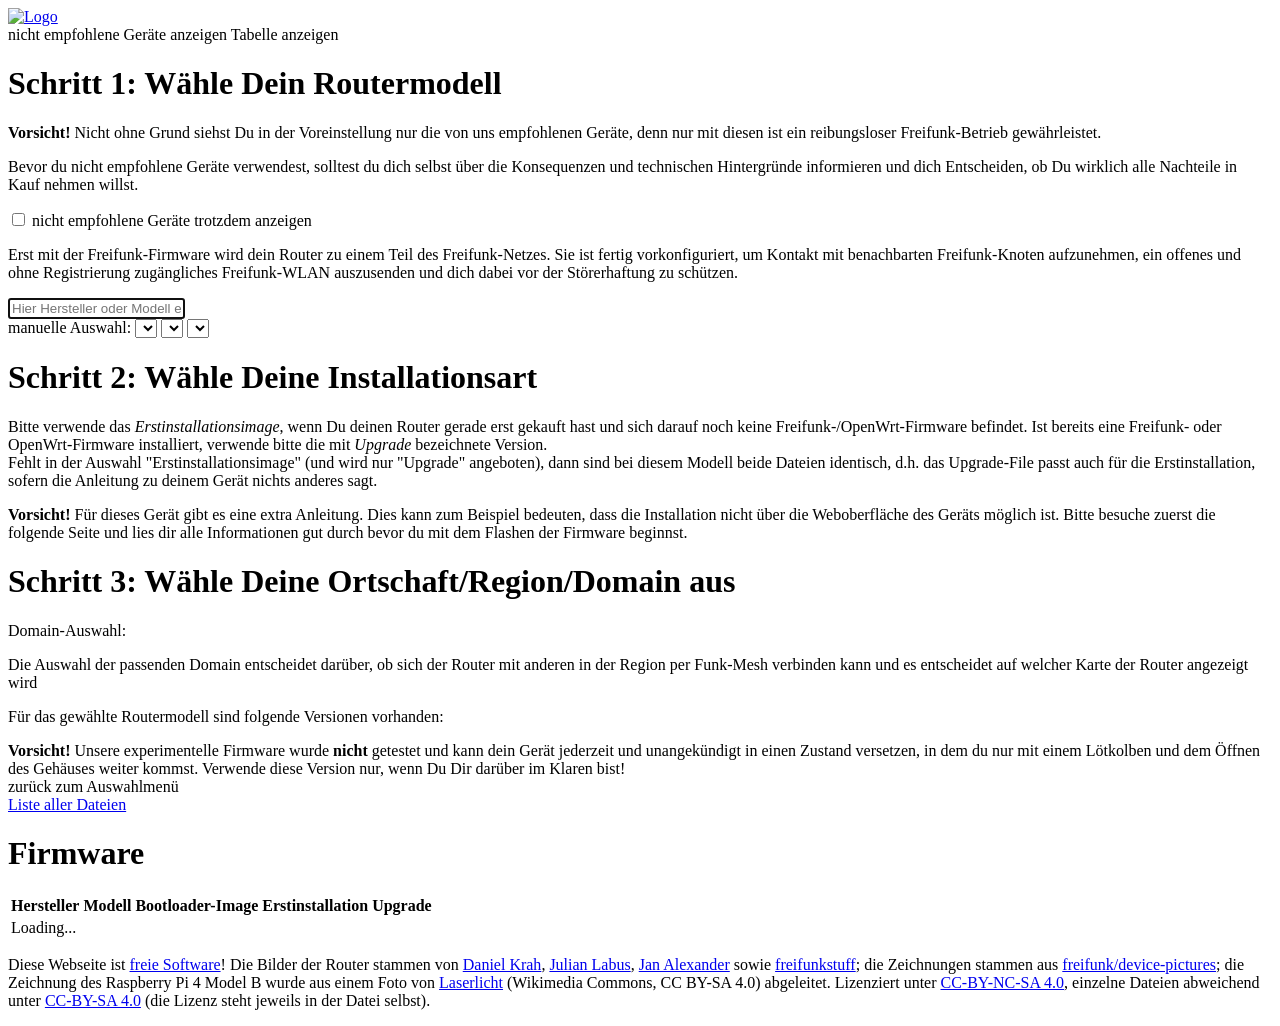
==== ffnef/index.html @ d7268241 "Zurueckgezogen-Hinweis im Ton der Anleitungen Fassung von Content uebernommen: Ueberschrift "Anleitu" ====
<!DOCTYPE html>
<html>
  <head>
    <meta charset="utf-8">
    <meta http-equiv="X-UA-Compatible" content="IE=edge">
    <meta name="viewport" content="width=device-width, initial-scale=1">
    <title>Firmware</title>
    <link rel="stylesheet" href="app.css" />
    <link rel="stylesheet" href="ffnef.css" />
    <link rel="icon" href="router.png" type="image/png">
  </head>
  <body>
    <noscript>
      <meta http-equiv="refresh" content="0; url=/images/">
    </noscript>

    <div id="currentVersions">
    </div>
    <div id="wizard">
      <a href="./index.html"><img src="./router.png" alt="Logo"></a>
      <div class="pane-wrapper">
        <div id="model-pane" class="pane">
          <span class="notRecommendedLink">nicht empfohlene Geräte anzeigen</span>
          <span class="firmwareTableLink">Tabelle anzeigen</span>
          <h1>Schritt 1: Wähle Dein Routermodell</h1>
          <div class="warning-notrecommended">
            <p>
              <b>Vorsicht!</b> Nicht ohne Grund siehst Du in der Voreinstellung
              nur die von uns empfohlenen Geräte, denn nur mit diesen ist ein reibungsloser
              Freifunk-Betrieb gewährleistet.
            </p>
            <p>
              Bevor du nicht empfohlene Geräte verwendest, solltest du dich selbst über die Konsequenzen
              und technischen Hintergründe informieren und dich Entscheiden, ob Du wirklich alle
              Nachteile in Kauf nehmen willst.
            </p>
            <div id="notrecommendedinfo"></div>
            <input type="checkbox" id="notrecommendedselect" class="notRecommendedCheckbox" value="notRecommended" />
            <label class="notRecommendedLabel" for="notrecommendedselect">nicht empfohlene Geräte trotzdem anzeigen</label>
          </div>
          <p>Erst mit der Freifunk-Firmware wird dein Router zu einem Teil des
             Freifunk-Netzes. Sie ist fertig vorkonfiguriert, um Kontakt mit
             benachbarten Freifunk-Knoten aufzunehmen, ein offenes und ohne
             Registrierung zugängliches Freifunk-WLAN auszusenden und dich dabei
             vor der Störerhaftung zu schützen.</p>
          <input type="text" class="modelSearch" autofocus
                 placeholder="Hier Hersteller oder Modell eingeben...">
          <div class="manualSelection initiallyhidden">
            <span>manuelle Auswahl:</span>
            <select id="vendorselect"></select>
            <select id="modelselect"></select>
            <select id="revisionselect"></select>
          </div>
          <div class="imagePreview"></div>
        </div>
      </div>
      <div class="pane-wrapper">
        <div id="type-pane" class="pane initiallyhidden">
          <h1>Schritt 2: Wähle Deine Installationsart</h1>
          <p>
            Bitte verwende das <em>Erstinstallationsimage</em>, wenn Du deinen
            Router gerade erst gekauft hast und sich darauf noch keine
            Freifunk-/OpenWrt-Firmware befindet. Ist bereits eine Freifunk- oder
            OpenWrt-Firmware installiert, verwende bitte die mit
            <em>Upgrade</em> bezeichnete Version.<br>
            Fehlt in der Auswahl "Erstinstallationsimage" (und wird nur
            "Upgrade" angeboten), dann sind bei diesem Modell beide Dateien
            identisch, d.h. das Upgrade-File passt auch für die
            Erstinstallation, sofern die Anleitung zu deinem Gerät nichts
            anderes sagt.
          </p>
          <!-- Sichtbar macht den Kasten app.js (show-deviceinfo-warning), sobald
               es fuer das Geraet einen Link gibt. Welcher der beiden Texte
               gilt, entscheidet ffnef.js am Link: unsere eigene Anleitung
               unter /anleitungen/ oder ein fremder Verweis aus devices.js. -->
          <div class="warning-deviceinfo">
            <div class="ffnef-anleitung-eigen">
              <b>Für die Erstinstallation haben wir eine Anleitung zu genau
              diesem Gerät.</b> Öffne sie, bevor du anfängst. Sie geht in einem
              neuen Fenster auf, diese Seite bleibt offen.
            </div>
            <div class="ffnef-anleitung-zurueck">
              <b>Anleitung vorerst zurückgezogen.</b> Für dieses Gerät gibt es
              gerade ein bekanntes Problem mit der Freifunk-Firmware.
              <span class="ffnef-zurueck-grund"></span>
              <b>Bitte jetzt nicht installieren.</b> Sobald es behoben ist, ist
              die Anleitung wieder da.
            </div>
            <div class="ffnef-anleitung-fremd">
              <b>Vorsicht!</b> Für dieses Gerät gibt es eine extra Anleitung.
              Dies kann zum Beispiel bedeuten, dass die Installation nicht über die
              Weboberfläche des Geräts möglich ist. Bitte besuche zuerst die folgende
              Seite und lies dir alle Informationen gut durch bevor du mit dem
              Flashen der Firmware beginnst.
            </div>
            <div id="deviceinfo"></div>
            <p class="ffnef-anleitung-handy">
              <b>Tipp:</b> Hol dir die Anleitung auch aufs Handy. Bei vielen
              Geräten musst du den Rechner während der Installation vom
              Internet trennen und kannst sie dort dann nicht mehr aufrufen.
              <span class="ffnef-anleitung-adresse"></span>
            </p>
          </div>
          <div id="typeselect" class="radiogroup"></div>
        </div>
      </div>
      <div class="pane-wrapper">
        <div id="branch-pane" class="pane initiallyhidden">
          <h1>Schritt 3: Wähle Deine Ortschaft/Region/Domain aus</h1>
          <p>Domain-Auswahl:</p>
          <ul id="branchdescs"></ul>
          <p>Die Auswahl der passenden Domain entscheidet darüber, ob sich der
             Router mit anderen in der Region per Funk-Mesh verbinden kann und es entscheidet
             auf welcher Karte der Router angezeigt wird</p>
          <p>Für das gewählte Routermodell sind folgende Versionen vorhanden:</p>
          <div class="warning-experimental">
            <b>Vorsicht!</b> Unsere experimentelle Firmware wurde <b>nicht</b>
            getestet und kann dein Gerät jederzeit und unangekündigt in einen
            Zustand versetzen, in dem du nur mit einem Lötkolben und dem Öffnen
            des Gehäuses weiter kommst. Verwende diese Version nur, wenn Du Dir
            darüber im Klaren bist!
            <div id="branch-experimental-dl"></div>
          </div>
          <div id="branchselect"></div>
        </div>
      </div>
    </div>

    <div id="firmwareTable" class="container initiallyhidden">
      <span class="firmwareTableLink">zurück zum Auswahlmenü</span>
      <br>
      <span class="firmwareTableLink">
        <a id="firmware-source-dir" href="..">Liste aller Dateien</a></span>
      <a name="firmwareTable"></a>
      <h1>Firmware</h1>
      <table class="table table-striped">
        <thead>
          <tr>
            <th>Hersteller</th>
            <th>Modell</th>
            <th>Bootloader-Image</th>
            <th>Erstinstallation</th>
            <th>Upgrade</th>
          </tr>
        </thead>
        <tbody id="firmwareTableBody">
          <tr>
            <td colspan="5">Loading...</td>
          </tr>
        </tbody>
      </table>
    </div>

    <p class="floatingBottomRight">Diese Webseite ist <a href="https://github.com/freifunk-darmstadt/gluon-firmware-wizard">freie Software</a>! Die Bilder der Router stammen von <a href="https://github.com/Moorviper/Freifunk-Router-Anleitungen">Daniel Krah</a>, <a href="https://github.com/belzebub40k/router-pics">Julian Labus</a>, <a href="https://github.com/nalxnet/freifunk-device-images">Jan Alexander</a> sowie <a href="https://github.com/freifunkstuff/meshviewer-hwimages">freifunkstuff</a>; die Zeichnungen stammen aus <a href="https://github.com/freifunk/device-pictures">freifunk/device-pictures</a>; die Zeichnung des Raspberry Pi 4 Model B wurde aus einem Foto von <a href="https://commons.wikimedia.org/wiki/File:Raspberry_Pi_4_Model_B_-_Top.jpg">Laserlicht</a> (Wikimedia Commons, CC BY-SA 4.0) abgeleitet. Lizenziert unter <a href="https://creativecommons.org/licenses/by-nc-sa/4.0/">CC-BY-NC-SA 4.0</a>, einzelne Dateien abweichend unter <a href="https://creativecommons.org/licenses/by-sa/4.0/">CC-BY-SA 4.0</a> (die Lizenz steht jeweils in der Datei selbst).</p>

    <script src="devices.js"></script>
    <script src="config.js"></script>
    <script src="app.js"></script>
    <script src="ffnef.js"></script>
  </body>
</html>
---- ffnef/ffnef.css ----
/* Eigene Ergaenzungen zum Upstream-Stylesheet.
   Bewusst eine eigene Datei: app.css bleibt unveraendert und laesst sich
   damit ohne Konflikt nachziehen. */

/* Die Anzeige der aktuellen Versionen oben rechts blenden wir aus. */
#currentVersions {
  display: none;
}

/* Hinweis zur Hardware-Version, rechts neben dem Geraetebild.
   Die Bildkacheln sind inline-block, deshalb setzt sich der Kasten als
   weitere inline-block-Kachel daneben, ohne dass am Upstream-Stylesheet
   etwas geaendert werden muss. */
/* app.css legt .imagePreview als Raster mit vier gleichen Spalten an. Ohne
   Zutun landet der Kasten deshalb in einer 25-Prozent-Spalte, und die
   Bildkachel streckt sich auf die Hoehe des Kastens. Also: der Kasten nimmt
   die uebrigen Spalten, und beide stehen oben buendig. */
#wizard .imagePreview .ffnef-versionen {
  grid-column: 2 / -1;
  align-self: start;
  margin: 0.5em;
  padding: 0.5em 0.8em;
  text-align: left;
  border-left: 3px solid #ccc;
}

#wizard .imagePreview .preview.selected {
  align-self: start;
}

#wizard .imagePreview .ffnef-versionen h2 {
  margin: 0 0 0.3em;
  font-size: 1em;
  text-transform: uppercase;
  letter-spacing: 0.04em;
  color: #666;
}

#wizard .imagePreview .ffnef-versionen h2 + * {
  margin-top: 0;
}

#wizard .imagePreview .ffnef-versionen p {
  margin: 0.4em 0;
  line-height: 1.4;
}

#wizard .imagePreview .ffnef-gilt {
  font-weight: bold;
}

#wizard .imagePreview .ffnef-gilt-nicht,
#wizard .imagePreview .ffnef-belegt {
  font-weight: bold;
  color: #a33;
}

#wizard .imagePreview .ffnef-beleg {
  margin: 0.3em 0 0.8em;
  font-size: 0.92em;
}

#wizard .imagePreview .ffnef-erkennbar {
  background: #f6f6f0;
  padding: 0.4em 0.6em;
}

/* Schmale Anzeigen: der Kasten gehoert dann unter das Bild, nicht daneben. */
/* Schmale Anzeigen: app.css schaltet das Raster dort auf eine oder zwei
   Spalten. Der Kasten gehoert dann unter das Bild ueber die volle Breite. */
@media (max-width: 700px) {
  #wizard .imagePreview .ffnef-versionen {
    grid-column: 1 / -1;
    border-left: none;
    border-top: 3px solid #ccc;
  }
}

/* --- Anleitung in Schritt 2 ---------------------------------------------
   app.js blendet .warning-deviceinfo ein, sobald es einen Link gibt.
   ffnef.js setzt dazu ffnef-eigen (unsere Anleitung) oder ffnef-fremd
   (Verweis aus devices.js); davon haengt ab, welcher Text sichtbar ist.
   Ohne ffnef.js bleibt der alte Warntext, damit nichts leer steht. */
#wizard #type-pane .warning-deviceinfo .ffnef-anleitung-eigen,
#wizard #type-pane .warning-deviceinfo .ffnef-anleitung-handy {
  display: none;
}
#wizard #type-pane .warning-deviceinfo.ffnef-eigen .ffnef-anleitung-eigen,
#wizard #type-pane .warning-deviceinfo.ffnef-eigen .ffnef-anleitung-handy {
  display: block;
}
#wizard #type-pane .warning-deviceinfo.ffnef-eigen .ffnef-anleitung-fremd {
  display: none;
}
/* Zurueckgezogen: eigener Text, kein Handy-Tipp, der alte Warntext weg. */
#wizard #type-pane .warning-deviceinfo .ffnef-anleitung-zurueck {
  display: none;
}
#wizard #type-pane .warning-deviceinfo.ffnef-zurueck .ffnef-anleitung-zurueck {
  display: block;
}
#wizard #type-pane .warning-deviceinfo.ffnef-zurueck .ffnef-anleitung-fremd {
  display: none;
}
#wizard #type-pane .warning-deviceinfo #deviceinfo {
  margin: 0.75em 0;
}
#wizard #type-pane .warning-deviceinfo .btn.ffnef-anleitung-knopf {
  font-size: 1.2em;
  font-weight: bold;
  padding: 0.6em 1.2em;
}
#wizard #type-pane .warning-deviceinfo .ffnef-anleitung-handy {
  margin: 0.5em 0 0;
}
#wizard #type-pane .warning-deviceinfo .ffnef-anleitung-adresse code {
  word-break: break-all;
}
#wizard #type-pane .warning-deviceinfo .ffnef-kopieren {
  font: inherit;
  padding: 0.1em 0.6em;
  cursor: pointer;
}
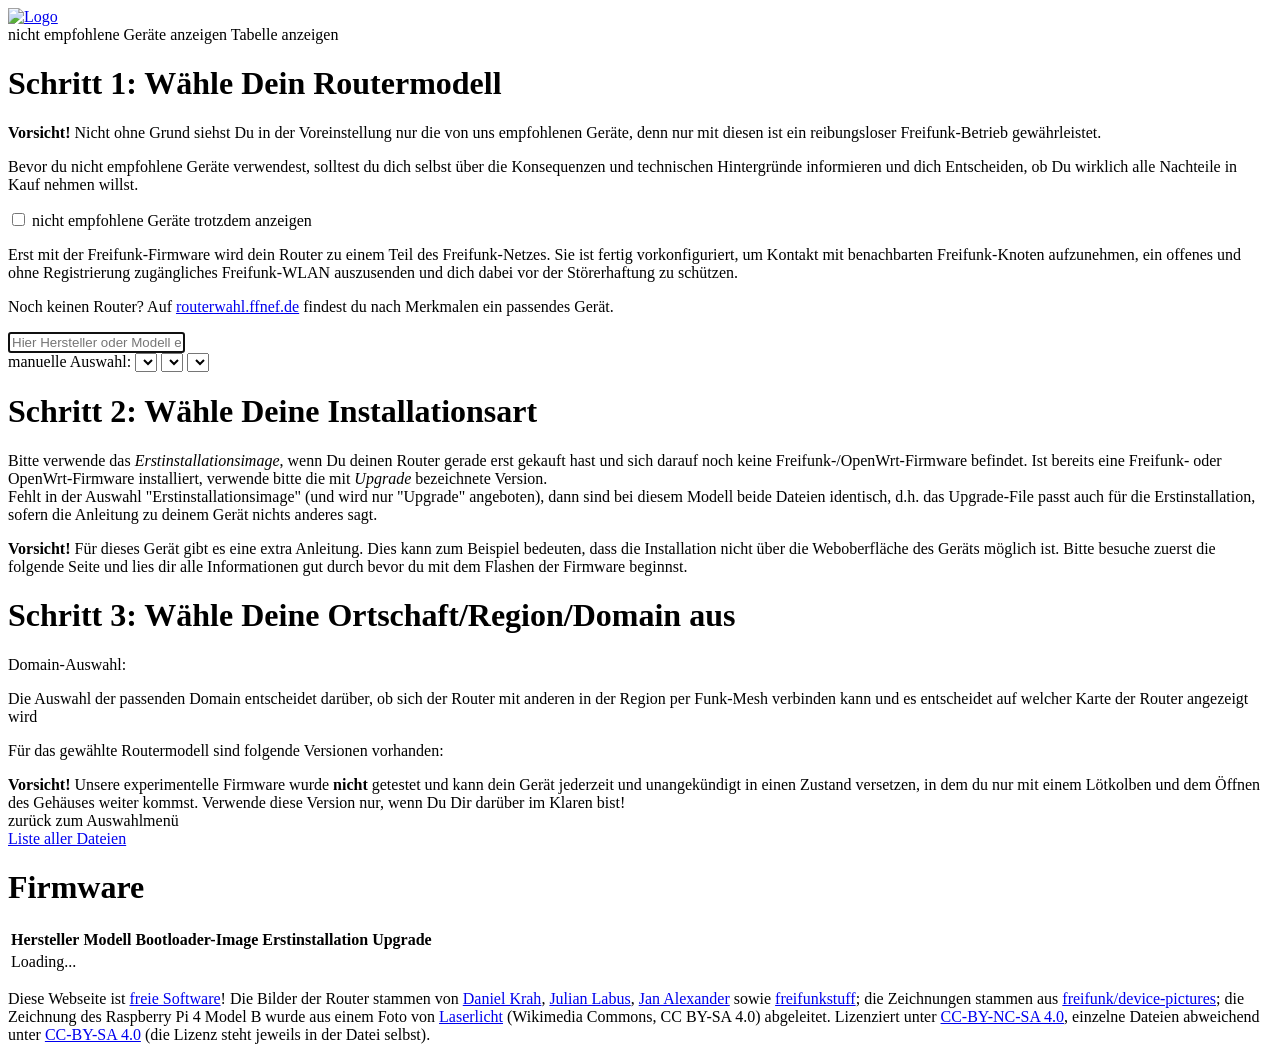
==== commit cec352fa: "routerwahl.ffnef.de: deploy.sh baut den zweiten Webroot, Querverweise vom Selector; Finder-Prototyp " ====
--- a/ffnef/index.html
+++ b/ffnef/index.html
@@ -43,6 +43,9 @@
              benachbarten Freifunk-Knoten aufzunehmen, ein offenes und ohne
              Registrierung zugängliches Freifunk-WLAN auszusenden und dich dabei
              vor der Störerhaftung zu schützen.</p>
+          <p class="ffnef-routerwahl">Noch keinen Router? Auf
+             <a href="https://routerwahl.ffnef.de/">routerwahl.ffnef.de</a>
+             findest du nach Merkmalen ein passendes Gerät.</p>
           <input type="text" class="modelSearch" autofocus
                  placeholder="Hier Hersteller oder Modell eingeben...">
           <div class="manualSelection initiallyhidden">
@@ -157,5 +160,6 @@
     <script src="config.js"></script>
     <script src="app.js"></script>
     <script src="ffnef.js"></script>
+    <script src="ffnef-geraete.js"></script>
   </body>
 </html>
--- a/ffnef/ffnef.css
+++ b/ffnef/ffnef.css
@@ -121,3 +121,99 @@
   padding: 0.1em 0.6em;
   cursor: pointer;
 }
+
+/* Geraetedaten (ffnef-geraete.js): wie der Versionskasten ueber die
+   uebrigen Spalten, darunter. */
+#wizard .imagePreview .ffnef-geraet {
+  grid-column: 2 / -1;
+  align-self: start;
+  margin: 0.5em;
+  padding: 0.5em 0.8em;
+  text-align: left;
+  border-left: 3px solid #7aa;
+  font-size: 0.95em;
+}
+
+#wizard .imagePreview .ffnef-geraet h2 {
+  margin: 0 0 0.4em;
+  font-size: 1em;
+  text-transform: uppercase;
+  letter-spacing: 0.04em;
+  color: #666;
+}
+
+#wizard .imagePreview .ffnef-geraet-liste {
+  display: grid;
+  grid-template-columns: 13em 1fr;
+  gap: 0.25em 0.8em;
+  margin: 0 0 0.6em;
+}
+
+#wizard .imagePreview .ffnef-geraet-liste dt {
+  font-weight: bold;
+}
+
+#wizard .imagePreview .ffnef-geraet-liste dd {
+  margin: 0;
+  overflow-wrap: anywhere;
+}
+
+#wizard .imagePreview .ffnef-geraet-quellen {
+  margin-left: 0.4em;
+  font-size: 0.8em;
+  color: #777;
+}
+
+#wizard .imagePreview .ffnef-geraet-quellen a {
+  color: #777;
+}
+
+#wizard .imagePreview .ffnef-geraet-abweichend {
+  margin: 0.15em 0;
+  font-size: 0.9em;
+  color: #a33;
+}
+
+#wizard .imagePreview .ffnef-geraet-warnung {
+  margin: 0.15em 0;
+  font-weight: bold;
+  color: #a33;
+}
+
+#wizard .imagePreview .ffnef-geraet-erkl {
+  color: #666;
+}
+
+#wizard .imagePreview .ffnef-stufe {
+  padding: 0 0.4em;
+  border-radius: 3px;
+  font-weight: bold;
+}
+
+#wizard .imagePreview .ffnef-stufe-reicht { background: #dfd; color: #262; }
+#wizard .imagePreview .ffnef-stufe-knapp { background: #ffd; color: #752; }
+#wizard .imagePreview .ffnef-stufe-sackgasse { background: #fdd; color: #a33; }
+
+#wizard .imagePreview .ffnef-geraet details summary {
+  cursor: pointer;
+  font-weight: bold;
+}
+
+#wizard .imagePreview .ffnef-geraet-weitere summary {
+  font-weight: normal;
+  font-size: 0.85em;
+  color: #666;
+}
+
+#wizard .imagePreview .ffnef-geraet-fuss,
+#wizard .imagePreview .ffnef-geraet-lizenz {
+  margin: 0.4em 0 0;
+  font-size: 0.85em;
+  color: #666;
+}
+
+@media (max-width: 40em) {
+  #wizard .imagePreview .ffnef-geraet { grid-column: 1 / -1; }
+  #wizard .imagePreview .ffnef-geraet-liste { grid-template-columns: 1fr; }
+  #wizard .imagePreview .ffnef-geraet-liste dd { margin-bottom: 0.4em; }
+}
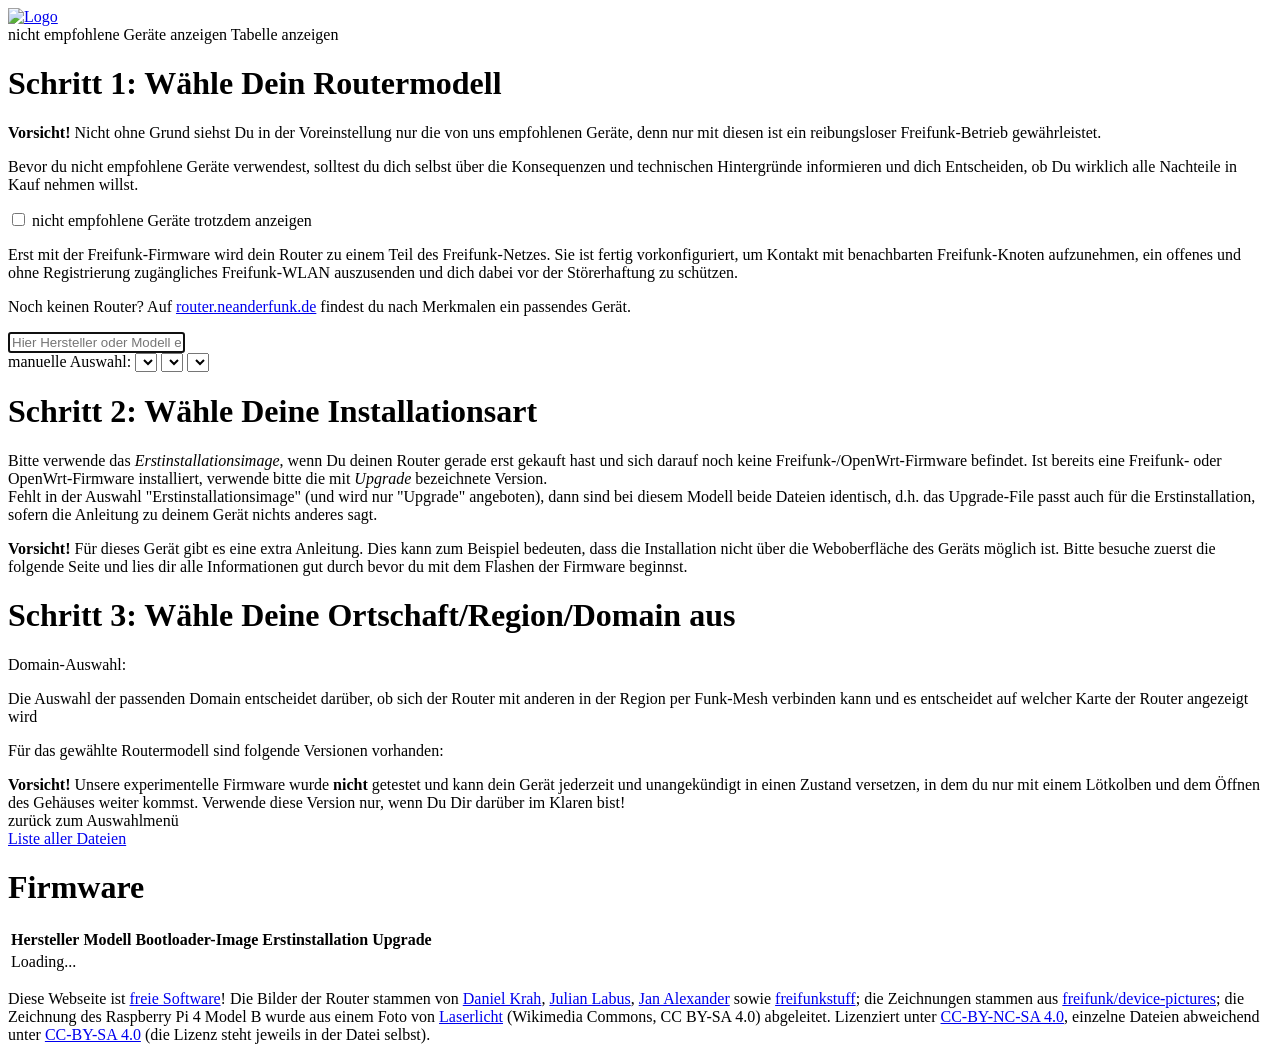
==== commit c3f36129: "Routerwahl heisst router.neanderfunk.de: Links im Selektor, Doku, Kommentare routerwahl.ffnef.de ble" ====
--- a/ffnef/index.html
+++ b/ffnef/index.html
@@ -44,7 +44,7 @@
              Registrierung zugängliches Freifunk-WLAN auszusenden und dich dabei
              vor der Störerhaftung zu schützen.</p>
           <p class="ffnef-routerwahl">Noch keinen Router? Auf
-             <a href="https://routerwahl.ffnef.de/">routerwahl.ffnef.de</a>
+             <a href="https://router.neanderfunk.de/">router.neanderfunk.de</a>
              findest du nach Merkmalen ein passendes Gerät.</p>
           <input type="text" class="modelSearch" autofocus
                  placeholder="Hier Hersteller oder Modell eingeben...">
@@ -73,9 +73,11 @@
             anderes sagt.
           </p>
           <!-- Sichtbar macht den Kasten app.js (show-deviceinfo-warning), sobald
-               es fuer das Geraet einen Link gibt. Welcher der beiden Texte
-               gilt, entscheidet ffnef.js am Link: unsere eigene Anleitung
-               unter /anleitungen/ oder ein fremder Verweis aus devices.js. -->
+               es fuer das Geraet einen Link gibt. Welcher Text gilt, entscheidet
+               ffnef.js am Link: unsere eigene Anleitung unter /anleitungen/,
+               eine zurueckgezogene (config.ffnef_zurueckgezogen), ein Geraet
+               ohne eigene Anleitung (config.ffnef_ohne_anleitung, Xiaomi)
+               oder ein fremder Verweis aus devices.js. -->
           <div class="warning-deviceinfo">
             <div class="ffnef-anleitung-eigen">
               <b>Für die Erstinstallation haben wir eine Anleitung zu genau
@@ -88,6 +90,25 @@
               <span class="ffnef-zurueck-grund"></span>
               <b>Bitte jetzt nicht installieren.</b> Sobald es behoben ist, ist
               die Anleitung wieder da.
+            </div>
+            <div class="ffnef-anleitung-ohne">
+              <b>Für dieses Gerät haben wir keine eigene Anleitung.</b> Der Weg
+              zur Freifunk-Firmware führt hier über OpenWrt, in zwei Schritten:
+              <ol>
+                <li><b>Zuerst OpenWrt installieren.</b> Dafür brauchst du eine
+                Anleitung aus dem Netz, zum Beispiel aus dem OpenWrt-Wiki, aus
+                Foren oder von anderen Freifunk-Communities. Wir haben sie nicht
+                geprüft, du folgst ihr in eigener Verantwortung.</li>
+                <li><b>Dann unsere Firmware aufspielen.</b> Lade unten das
+                Sysupgrade-Image herunter. Öffne die OpenWrt-Oberfläche unter
+                <code>http://192.168.1.1</code>, geh zu <b>System → Backup /
+                Flash Firmware</b>, "Flash image…", wähl die Datei,
+                <b>entfern den Haken bei "Keep settings"</b> und klick
+                <b>Continue</b>. Nach einigen Minuten startet der Router mit der
+                Freifunk-Firmware, zuerst mit der Einrichtungsseite unter
+                <code>http://192.168.1.1</code>.</li>
+              </ol>
+              <span class="ffnef-ohne-zusatz"></span>
             </div>
             <div class="ffnef-anleitung-fremd">
               <b>Vorsicht!</b> Für dieses Gerät gibt es eine extra Anleitung.
@@ -160,6 +181,7 @@
     <script src="config.js"></script>
     <script src="app.js"></script>
     <script src="ffnef.js"></script>
+    <script src="fehler-melden.js"></script>
     <script src="ffnef-geraete.js"></script>
   </body>
 </html>
--- a/ffnef/ffnef.css
+++ b/ffnef/ffnef.css
@@ -102,6 +102,20 @@
 #wizard #type-pane .warning-deviceinfo.ffnef-zurueck .ffnef-anleitung-fremd {
   display: none;
 }
+/* Ohne eigene Anleitung (Xiaomi): Weg ueber OpenWrt, Knopf ins Wiki. */
+#wizard #type-pane .warning-deviceinfo .ffnef-anleitung-ohne {
+  display: none;
+}
+#wizard #type-pane .warning-deviceinfo.ffnef-ohne .ffnef-anleitung-ohne {
+  display: block;
+}
+#wizard #type-pane .warning-deviceinfo.ffnef-ohne .ffnef-anleitung-fremd {
+  display: none;
+}
+#wizard #type-pane .warning-deviceinfo .ffnef-ohne-zusatz:not(:empty) {
+  display: block;
+  margin-top: 0.5em;
+}
 #wizard #type-pane .warning-deviceinfo #deviceinfo {
   margin: 0.75em 0;
 }
@@ -190,6 +204,8 @@
   font-weight: bold;
 }
 
+#wizard .imagePreview .ffnef-stufe-reichlich { background: #bfb; color: #141; }
+#wizard .imagePreview .ffnef-stufe-gut { background: #cfc; color: #252; }
 #wizard .imagePreview .ffnef-stufe-reicht { background: #dfd; color: #262; }
 #wizard .imagePreview .ffnef-stufe-knapp { background: #ffd; color: #752; }
 #wizard .imagePreview .ffnef-stufe-sackgasse { background: #fdd; color: #a33; }
@@ -217,3 +233,24 @@
   #wizard .imagePreview .ffnef-geraet-liste { grid-template-columns: 1fr; }
   #wizard .imagePreview .ffnef-geraet-liste dd { margin-bottom: 0.4em; }
 }
+
+#wizard .imagePreview .ffnef-geraet-speicher {
+  margin: 0.3em 0;
+}
+
+/* --- Bildnachweise unten -------------------------------------------------
+   app.css heftet sie fest an den unteren Rand. Auf dem Handy sind sie
+   mehrere Zeilen hoch und verdecken den Inhalt; ffnef.js setzt deshalb beim
+   Scrollen diese Klasse (nur bis 700px Breite). */
+.floatingBottomRight {
+  transition: opacity 0.2s, visibility 0.2s;
+}
+
+.floatingBottomRight.ffnef-ausgeblendet {
+  opacity: 0;
+  visibility: hidden;
+}
+
+@media (prefers-reduced-motion: reduce) {
+  .floatingBottomRight { transition: none; }
+}
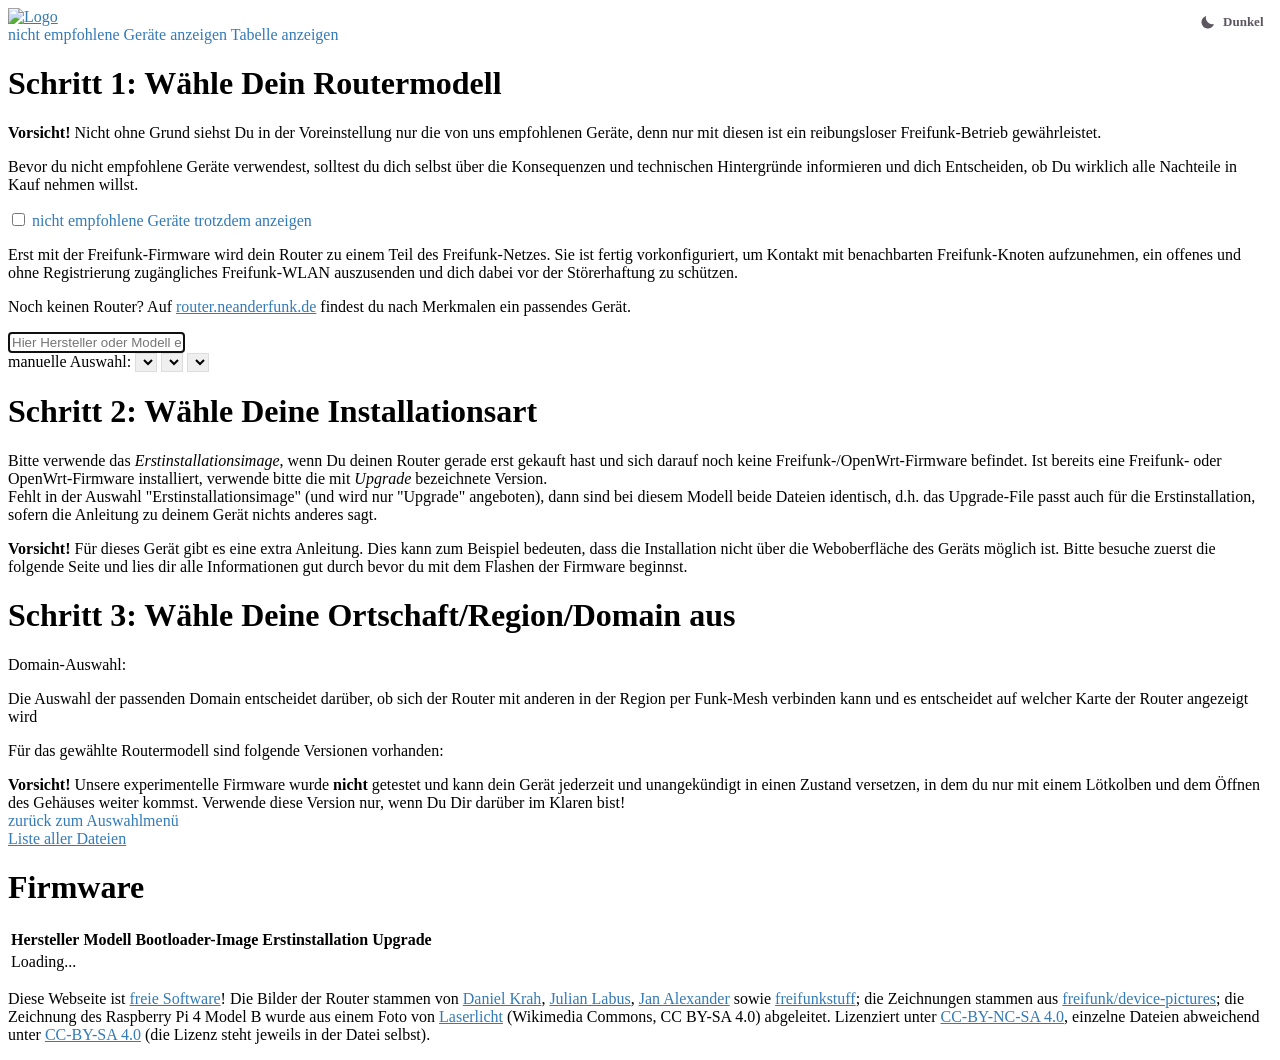
==== commit 589ca228: "Selector: Dunkelmodus wie auf neanderfunk.de (Systemeinstellung, Knopf Hell/Dunkel, localStorage nf-" ====
--- a/ffnef/index.html
+++ b/ffnef/index.html
@@ -4,9 +4,24 @@
     <meta charset="utf-8">
     <meta http-equiv="X-UA-Compatible" content="IE=edge">
     <meta name="viewport" content="width=device-width, initial-scale=1">
-    <title>Firmware</title>
+    <title>Freifunk-Firmware · Neanderfunk</title>
+    <meta name="description" content="Firmware für deinen Router finden: Modell wählen, Datei laden, Anleitung folgen.">
+    <meta property="og:title" content="Freifunk-Firmware">
+    <meta property="og:site_name" content="Neanderfunk">
+    <meta property="og:description" content="Firmware für deinen Router finden: Modell wählen, Datei laden, Anleitung folgen.">
+    <meta property="og:url" content="https://routersoftware.neanderfunk.de/">
+    <meta property="og:locale" content="de_DE">
+    <meta property="og:type" content="website">
+    <meta property="og:image" content="https://routersoftware.neanderfunk.de/vorschau.png">
+    <meta property="og:image:width" content="1200">
+    <meta property="og:image:height" content="630">
+    <meta property="og:image:alt" content="Schriftzug Freifunk-Firmware auf dunkelblauem Grund mit Netz-Muster, darunter: Firmware für deinen Router: Modell wählen, Datei laden, Anleitung folgen. Rechts das Neanderfunk-Logo.">
+    <meta name="twitter:card" content="summary_large_image">
+    <!-- Hell/Dunkel: vor den Stylesheets, damit nichts aufblitzt -->
+    <script src="farbmodus.js"></script>
     <link rel="stylesheet" href="app.css" />
     <link rel="stylesheet" href="ffnef.css" />
+    <link rel="stylesheet" href="farbmodus.css" />
     <link rel="icon" href="router.png" type="image/png">
   </head>
   <body>
--- a/ffnef/ffnef.css
+++ b/ffnef/ffnef.css
@@ -1,6 +1,116 @@
 /* Eigene Ergaenzungen zum Upstream-Stylesheet.
    Bewusst eine eigene Datei: app.css bleibt unveraendert und laesst sich
    damit ohne Konflikt nachziehen. */
+
+/* --- Hell/Dunkel (farbmodus.js, farbmodus.css; adorfer 12.11.2026) ------
+   Farben wie im Dunkelmodus von neanderfunk.de: Grund #16121a, Flaeche
+   #211b24, Karten #2a2229, Linien #3b3140, Text #ece6ea, Nebentext #b9adb5,
+   Links #ff5aa5 (hover #ff8cc2); Magenta #dc0067 und Gelb #ffb400 bleiben.
+
+   app.css setzt seine Variablen auf JEDES Element ("*", im Dunklen per
+   prefers-color-scheme). Deshalb stehen sie hier ebenfalls auf "*", mit
+   hoeherer Spezifitaet, damit der Knopf in beide Richtungen gewinnt. Unsere
+   eigenen Variablen (--nf-*) stehen nur an der Wurzel und erben.
+   Die dunklen Werte stehen zweimal: fuer den Knopf und fuer die
+   Systemeinstellung, solange niemand "hell" gewaehlt hat. */
+:root {
+  --nf-link: #337ab7;
+  --nf-knopf-blau-text: #333;
+  --nf-link-hover: #23527c;
+  --nf-linie: #ddd;
+  --nf-flaeche: transparent;
+  --nf-bildgrund: transparent;
+  --nf-linie-kasten: #ccc;
+  --nf-linie-geraet: #7aa;
+  --nf-grau: #666;
+  --nf-grau2: #777;
+  --nf-rot: #a33;
+  --nf-erkennbar: #f6f6f0;
+  --nf-reichlich-grund: #bfb; --nf-reichlich-text: #141;
+  --nf-gut-grund: #cfc; --nf-gut-text: #252;
+  --nf-reicht-grund: #dfd; --nf-reicht-text: #262;
+  --nf-knapp-grund: #ffd; --nf-knapp-text: #752;
+  --nf-sackgasse-grund: #fdd; --nf-sackgasse-text: #a33;
+}
+html[data-farbe="hell"], html[data-farbe="hell"] * {
+  color-scheme: light;
+  --background-color: white;
+  --text-color: #333;
+  --shadow-color: #ccc;
+  --table-alternate-color: #f9f9f9;
+  --background-color-attribution: rgba(255, 255, 255, 0.8);
+}
+html[data-farbe="dunkel"], html[data-farbe="dunkel"] * {
+  color-scheme: dark;
+  --background-color: #16121a;
+  --text-color: #ece6ea;
+  --shadow-color: #000;
+  --table-alternate-color: #211b24;
+  --background-color-attribution: rgba(22, 18, 26, 0.85);
+}
+html[data-farbe="dunkel"] {
+  --nf-link: #ff5aa5;
+  --nf-knopf-blau-text: #16121a;
+  --nf-link-hover: #ff8cc2;
+  --nf-linie: #3b3140;
+  --nf-flaeche: #211b24;
+  --nf-bildgrund: #ece6ea;
+  --nf-linie-kasten: #3b3140;
+  --nf-linie-geraet: #4f7f7f;
+  --nf-grau: #b9adb5;
+  --nf-grau2: #b9adb5;
+  --nf-rot: #ff8a80;
+  --nf-erkennbar: #2a2229;
+  --nf-reichlich-grund: #1f3a22; --nf-reichlich-text: #bfb;
+  --nf-gut-grund: #1c3320; --nf-gut-text: #cfc;
+  --nf-reicht-grund: #1a2d1d; --nf-reicht-text: #dfd;
+  --nf-knapp-grund: #3a3318; --nf-knapp-text: #ffd;
+  --nf-sackgasse-grund: #3d1f22; --nf-sackgasse-text: #fdd;
+}
+@media (prefers-color-scheme: dark) {
+  html:not([data-farbe="hell"]), html:not([data-farbe="hell"]) * {
+    color-scheme: dark;
+    --background-color: #16121a;
+    --text-color: #ece6ea;
+    --shadow-color: #000;
+    --table-alternate-color: #211b24;
+    --background-color-attribution: rgba(22, 18, 26, 0.85);
+  }
+  html:not([data-farbe="hell"]) {
+    --nf-link: #ff5aa5;
+  --nf-knopf-blau-text: #16121a;
+    --nf-link-hover: #ff8cc2;
+    --nf-linie: #3b3140;
+    --nf-flaeche: #211b24;
+    --nf-bildgrund: #ece6ea;
+    --nf-linie-kasten: #3b3140;
+    --nf-linie-geraet: #4f7f7f;
+    --nf-grau: #b9adb5;
+    --nf-grau2: #b9adb5;
+    --nf-rot: #ff8a80;
+    --nf-erkennbar: #2a2229;
+    --nf-reichlich-grund: #1f3a22; --nf-reichlich-text: #bfb;
+    --nf-gut-grund: #1c3320; --nf-gut-text: #cfc;
+    --nf-reicht-grund: #1a2d1d; --nf-reicht-text: #dfd;
+    --nf-knapp-grund: #3a3318; --nf-knapp-text: #ffd;
+    --nf-sackgasse-grund: #3d1f22; --nf-sackgasse-text: #fdd;
+  }
+}
+
+/* Feste Farben aus app.css, die nicht ueber Variablen laufen. Im Hellen
+   haben die Variablen genau die Werte aus app.css, dort aendert sich also
+   nichts. */
+a, .firmwareTableLink, .notRecommendedLink, .InfoLink, .notRecommendedLabel { color: var(--nf-link); }
+a:focus, a:hover { color: var(--nf-link-hover); }
+.table td { border-top-color: var(--nf-linie); }
+.table th { border-bottom-color: var(--nf-linie); }
+#wizard select, #wizard input { border-color: var(--nf-linie); }
+#wizard .pane-wrapper { background: var(--nf-flaeche); }
+/* Blaue Knoepfe (#009ee0): heller Text waere darauf kaum lesbar. */
+#wizard #branch-pane .btn, #wizard #type-pane .btn, #wizard #branch-pane .btn:hover, #wizard #type-pane .btn:hover { color: var(--nf-knopf-blau-text); }
+/* Geraetezeichnungen sind fuer hellen Grund gemacht (dunkle Geraete in
+   dunklem Grau): im Dunklen auf einer hellen Kachel. */
+#wizard .imagePreview .preview img { background: var(--nf-bildgrund); border-radius: 4px; }
 
 /* Die Anzeige der aktuellen Versionen oben rechts blenden wir aus. */
 #currentVersions {
@@ -21,7 +131,7 @@
   margin: 0.5em;
   padding: 0.5em 0.8em;
   text-align: left;
-  border-left: 3px solid #ccc;
+  border-left: 3px solid var(--nf-linie-kasten);
 }
 
 #wizard .imagePreview .preview.selected {
@@ -33,7 +143,7 @@
   font-size: 1em;
   text-transform: uppercase;
   letter-spacing: 0.04em;
-  color: #666;
+  color: var(--nf-grau);
 }
 
 #wizard .imagePreview .ffnef-versionen h2 + * {
@@ -52,7 +162,7 @@
 #wizard .imagePreview .ffnef-gilt-nicht,
 #wizard .imagePreview .ffnef-belegt {
   font-weight: bold;
-  color: #a33;
+  color: var(--nf-rot);
 }
 
 #wizard .imagePreview .ffnef-beleg {
@@ -61,7 +171,7 @@
 }
 
 #wizard .imagePreview .ffnef-erkennbar {
-  background: #f6f6f0;
+  background: var(--nf-erkennbar);
   padding: 0.4em 0.6em;
 }
 
@@ -72,7 +182,7 @@
   #wizard .imagePreview .ffnef-versionen {
     grid-column: 1 / -1;
     border-left: none;
-    border-top: 3px solid #ccc;
+    border-top: 3px solid var(--nf-linie-kasten);
   }
 }
 
@@ -144,7 +254,7 @@
   margin: 0.5em;
   padding: 0.5em 0.8em;
   text-align: left;
-  border-left: 3px solid #7aa;
+  border-left: 3px solid var(--nf-linie-geraet);
   font-size: 0.95em;
 }
 
@@ -153,7 +263,7 @@
   font-size: 1em;
   text-transform: uppercase;
   letter-spacing: 0.04em;
-  color: #666;
+  color: var(--nf-grau);
 }
 
 #wizard .imagePreview .ffnef-geraet-liste {
@@ -175,27 +285,27 @@
 #wizard .imagePreview .ffnef-geraet-quellen {
   margin-left: 0.4em;
   font-size: 0.8em;
-  color: #777;
+  color: var(--nf-grau2);
 }
 
 #wizard .imagePreview .ffnef-geraet-quellen a {
-  color: #777;
+  color: var(--nf-grau2);
 }
 
 #wizard .imagePreview .ffnef-geraet-abweichend {
   margin: 0.15em 0;
   font-size: 0.9em;
-  color: #a33;
+  color: var(--nf-rot);
 }
 
 #wizard .imagePreview .ffnef-geraet-warnung {
   margin: 0.15em 0;
   font-weight: bold;
-  color: #a33;
+  color: var(--nf-rot);
 }
 
 #wizard .imagePreview .ffnef-geraet-erkl {
-  color: #666;
+  color: var(--nf-grau);
 }
 
 #wizard .imagePreview .ffnef-stufe {
@@ -204,11 +314,11 @@
   font-weight: bold;
 }
 
-#wizard .imagePreview .ffnef-stufe-reichlich { background: #bfb; color: #141; }
-#wizard .imagePreview .ffnef-stufe-gut { background: #cfc; color: #252; }
-#wizard .imagePreview .ffnef-stufe-reicht { background: #dfd; color: #262; }
-#wizard .imagePreview .ffnef-stufe-knapp { background: #ffd; color: #752; }
-#wizard .imagePreview .ffnef-stufe-sackgasse { background: #fdd; color: #a33; }
+#wizard .imagePreview .ffnef-stufe-reichlich { background: var(--nf-reichlich-grund); color: var(--nf-reichlich-text); }
+#wizard .imagePreview .ffnef-stufe-gut { background: var(--nf-gut-grund); color: var(--nf-gut-text); }
+#wizard .imagePreview .ffnef-stufe-reicht { background: var(--nf-reicht-grund); color: var(--nf-reicht-text); }
+#wizard .imagePreview .ffnef-stufe-knapp { background: var(--nf-knapp-grund); color: var(--nf-knapp-text); }
+#wizard .imagePreview .ffnef-stufe-sackgasse { background: var(--nf-sackgasse-grund); color: var(--nf-sackgasse-text); }
 
 #wizard .imagePreview .ffnef-geraet details summary {
   cursor: pointer;
@@ -218,14 +328,14 @@
 #wizard .imagePreview .ffnef-geraet-weitere summary {
   font-weight: normal;
   font-size: 0.85em;
-  color: #666;
+  color: var(--nf-grau);
 }
 
 #wizard .imagePreview .ffnef-geraet-fuss,
 #wizard .imagePreview .ffnef-geraet-lizenz {
   margin: 0.4em 0 0;
   font-size: 0.85em;
-  color: #666;
+  color: var(--nf-grau);
 }
 
 @media (max-width: 40em) {
--- a/ffnef/farbmodus.css
+++ b/ffnef/farbmodus.css
@@ -0,0 +1,68 @@
+/* Knopf Hell/Dunkel (farbmodus.js), gemeinsam fuer routersoftware. und
+   router.neanderfunk.de. Aussehen und Symbole wie auf neanderfunk.de
+   (freifunk-content seiten/wordpress/kopf/farbmodus.py). Die Farben der
+   Seiten selbst stehen in ffnef.css bzw. routerwahl.css.
+
+   Dunkle Werte stehen zweimal: fuer den Knopf (html[data-farbe="dunkel"])
+   und fuer die Systemeinstellung, solange niemand "hell" gewaehlt hat. */
+:root {
+  --nf-knopf-text: #5d5560;
+  --nf-knopf-hover-grund: #f7f1f4;
+  --nf-knopf-hover-text: #dc0067;
+}
+html[data-farbe="dunkel"] {
+  --nf-knopf-text: #b9adb5;
+  --nf-knopf-hover-grund: #2a2229;
+  --nf-knopf-hover-text: #ff5aa5;
+}
+@media (prefers-color-scheme: dark) {
+  html:not([data-farbe="hell"]) {
+    --nf-knopf-text: #b9adb5;
+    --nf-knopf-hover-grund: #2a2229;
+    --nf-knopf-hover-text: #ff5aa5;
+  }
+}
+
+.farbknopf {
+  position: absolute;
+  top: 0.5em;
+  right: 0.5em;
+  z-index: 10;
+  display: inline-flex;
+  align-items: center;
+  gap: 6px;
+  padding: 0 10px;
+  margin: 0;
+  border: 0;
+  border-radius: 3px;
+  background: none;
+  font: inherit;
+  font-size: 13px;
+  line-height: 30px;
+  font-weight: 600;
+  color: var(--nf-knopf-text);
+  cursor: pointer;
+}
+.farbknopf:hover,
+.farbknopf:focus-visible {
+  background: var(--nf-knopf-hover-grund);
+  color: var(--nf-knopf-hover-text);
+}
+.farbknopf:focus-visible {
+  outline: 2px solid #dc0067;
+  outline-offset: 1px;
+}
+.farbknopf:before {
+  content: "";
+  flex: 0 0 18px;
+  width: 18px;
+  height: 18px;
+  background: url("data:image/svg+xml,%3Csvg xmlns=%22http://www.w3.org/2000/svg%22 viewBox=%220 0 24 24%22%3E%3Cpath fill=%22%235d5560%22 d=%22M20 14.5A8.5 8.5 0 0 1 9.5 4a8.5 8.5 0 1 0 10.5 10.5z%22/%3E%3C/svg%3E") center/contain no-repeat;
+}
+.farbknopf.zu-hell:before {
+  background-image: url("data:image/svg+xml,%3Csvg xmlns=%22http://www.w3.org/2000/svg%22 viewBox=%220 0 24 24%22%3E%3Ccircle cx=%2212%22 cy=%2212%22 r=%225%22 fill=%22%23ffb400%22/%3E%3Cpath stroke=%22%23ffb400%22 stroke-width=%222%22 stroke-linecap=%22round%22 d=%22M12 1.5v3M12 19.5v3M1.5 12h3M19.5 12h3M4.6 4.6l2.1 2.1M17.3 17.3l2.1 2.1M4.6 19.4l2.1-2.1M17.3 6.7l2.1-2.1%22/%3E%3C/svg%3E");
+}
+@media screen and (max-width: 430px) {
+  .farbknopf span { display: none; }
+  .farbknopf { padding: 0 8px; }
+}
